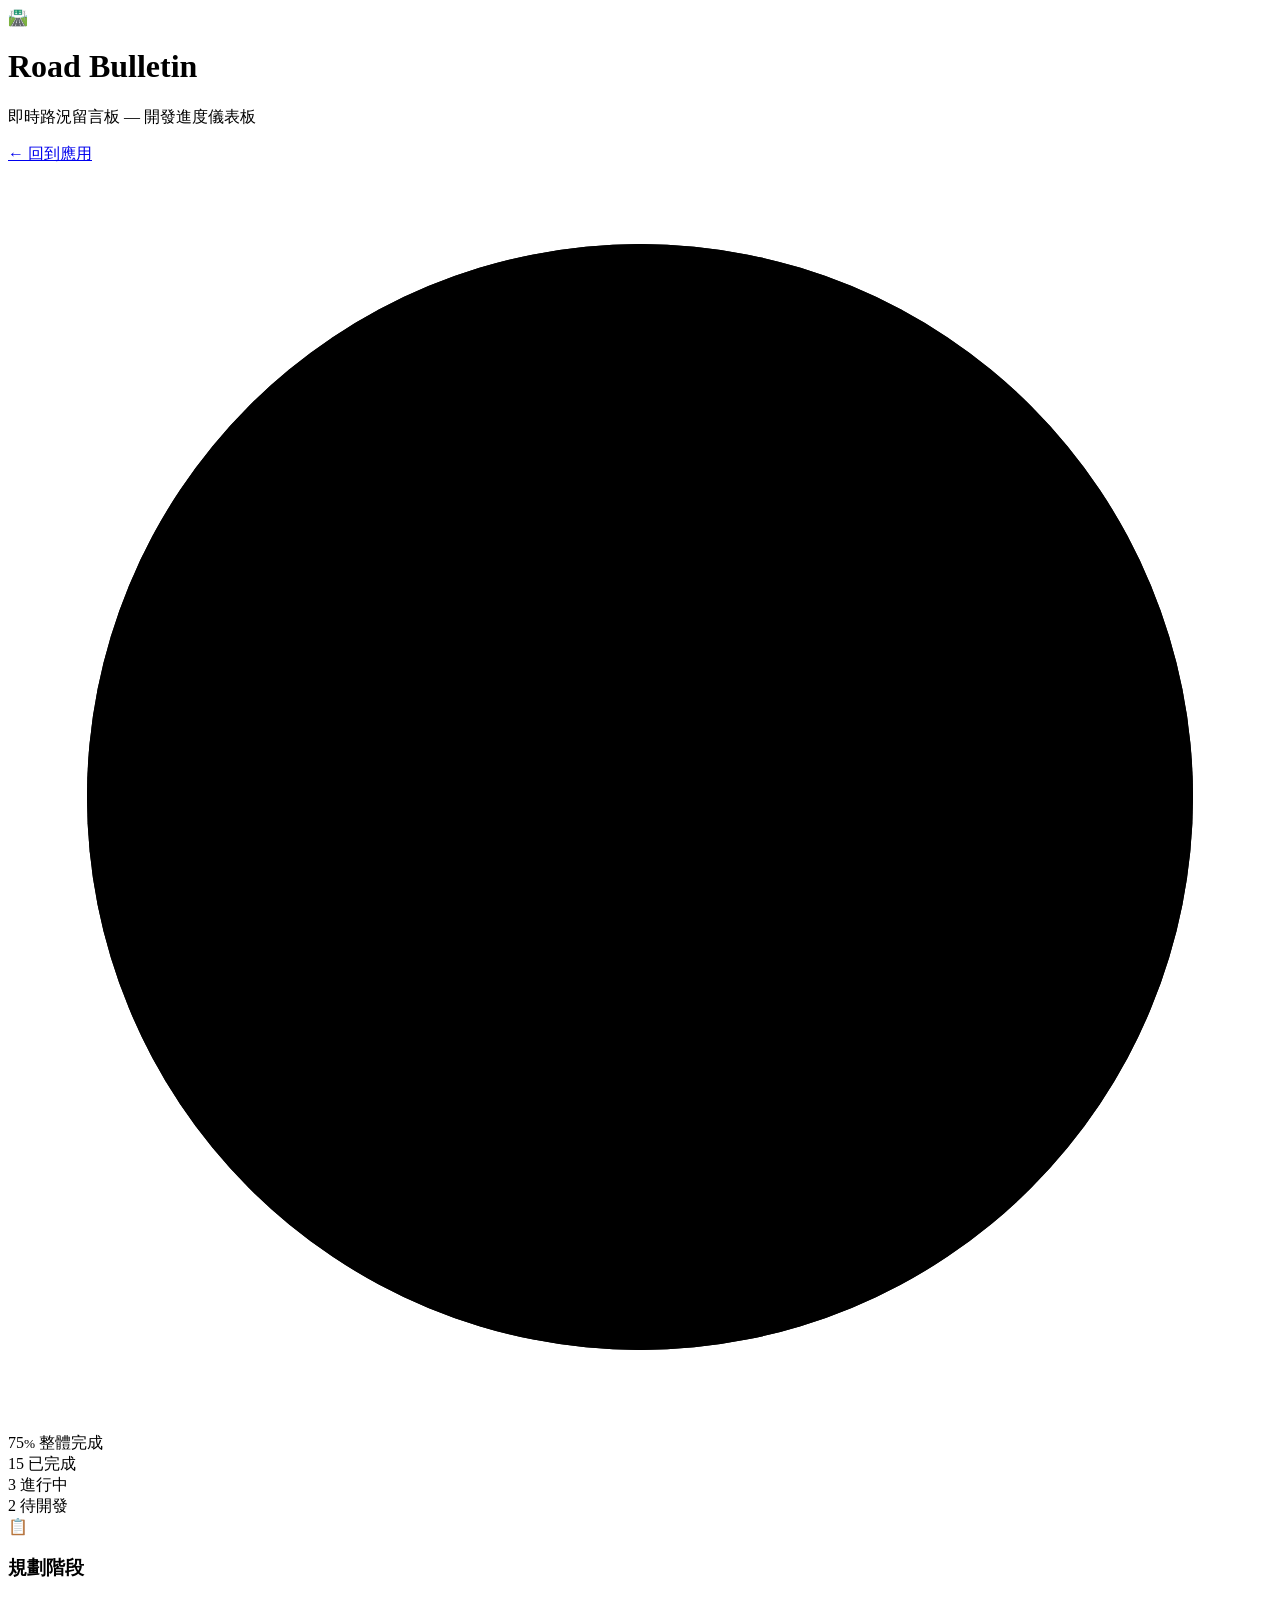
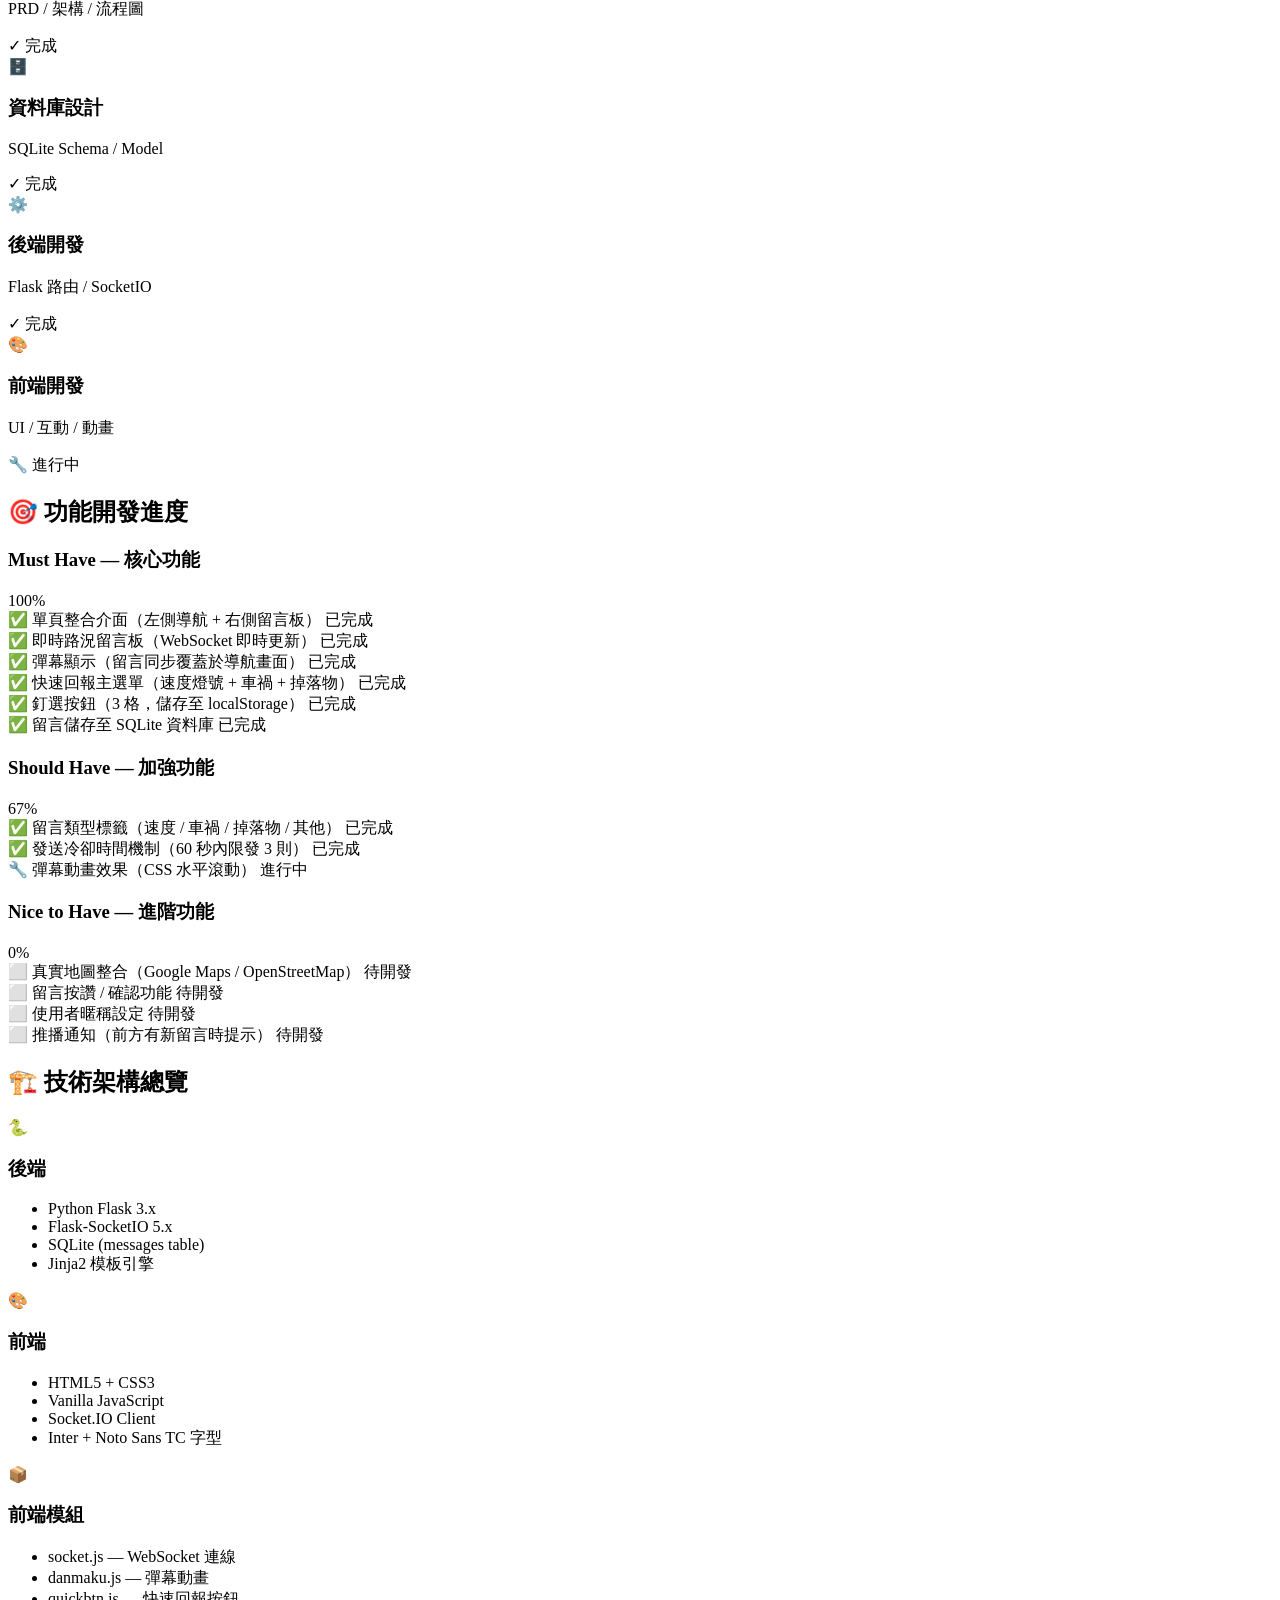
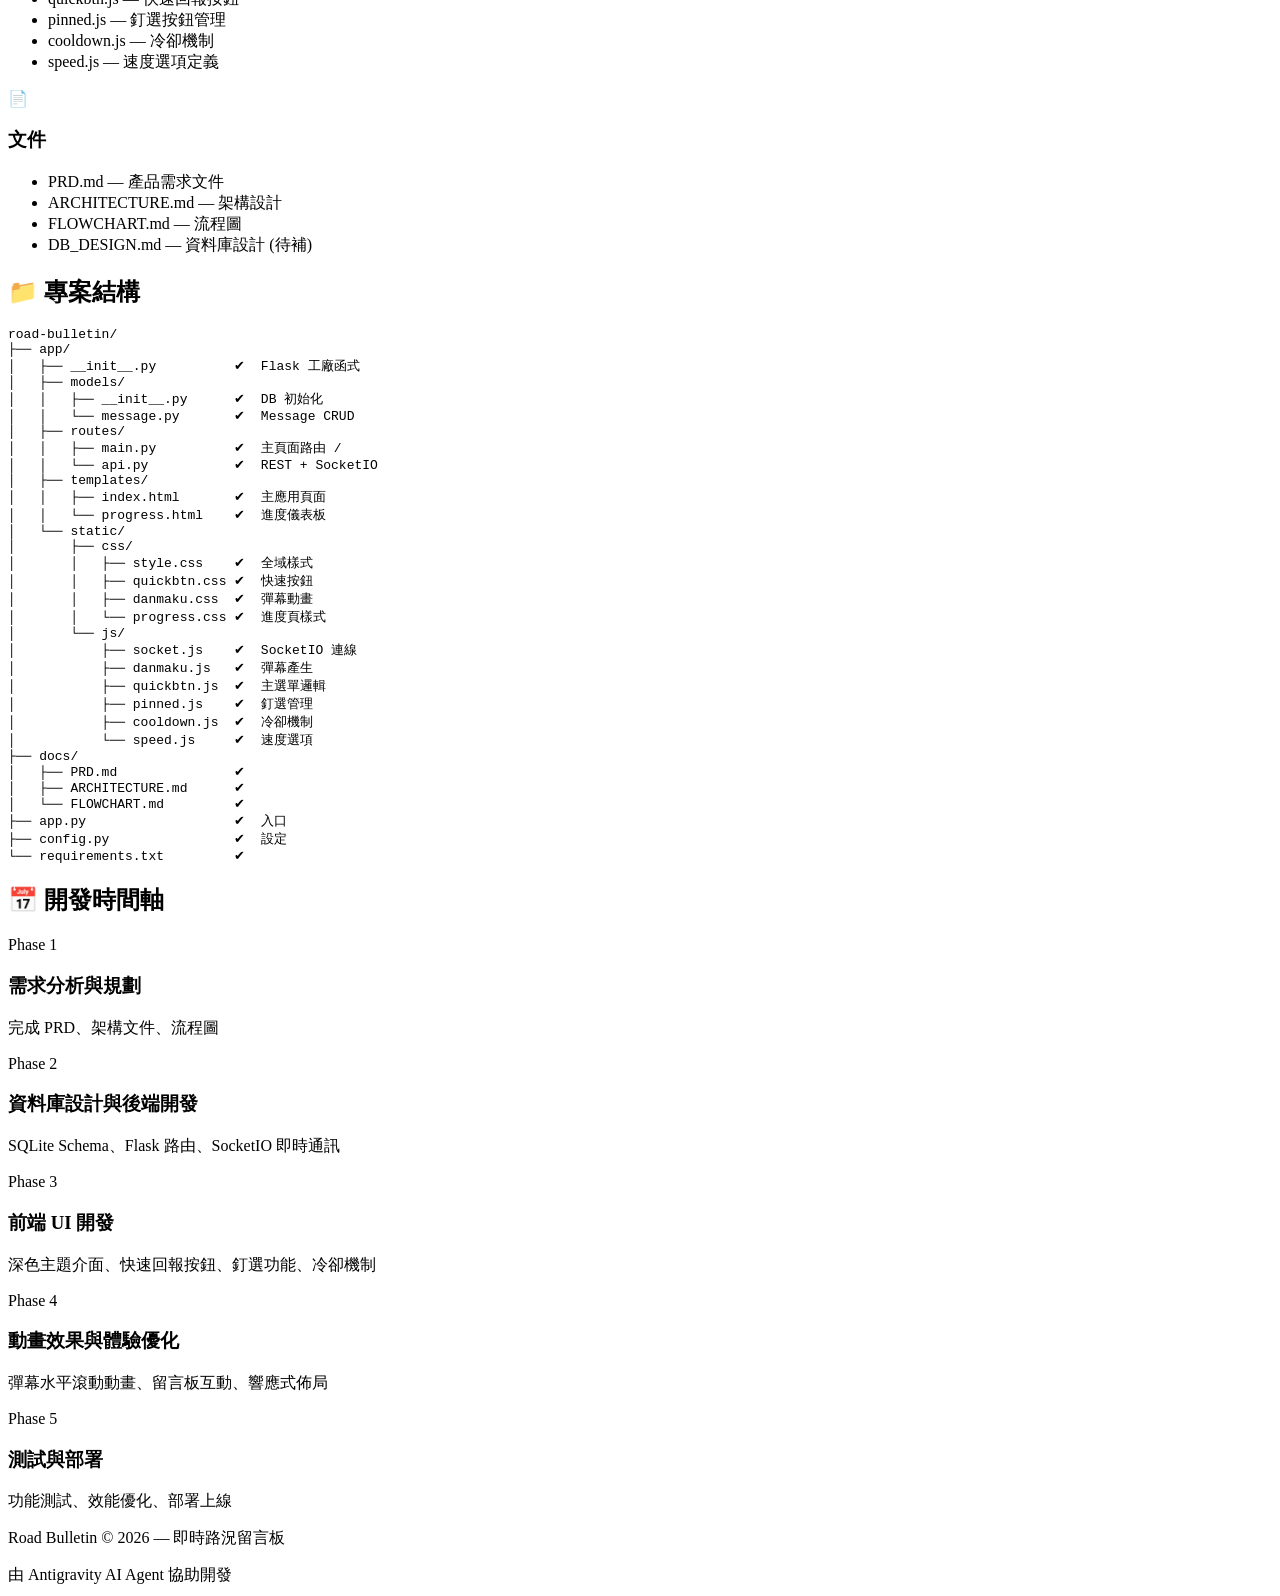
==== app/templates/progress.html @ ea511e46 "feat: implement progress dashboard, chat panel collapse, and message filter" ====
<!DOCTYPE html>
<html lang="zh-Hant">
<head>
    <meta charset="UTF-8">
    <meta name="viewport" content="width=device-width, initial-scale=1.0">
    <meta name="description" content="Road Bulletin — 即時路況留言板開發進度總覽">
    <title>Road Bulletin — 開發進度儀表板</title>
    <link rel="preconnect" href="https://fonts.googleapis.com">
    <link rel="preconnect" href="https://fonts.gstatic.com" crossorigin>
    <link href="https://fonts.googleapis.com/css2?family=Inter:wght@400;500;600;700;800&family=Noto+Sans+TC:wght@400;500;700&display=swap" rel="stylesheet">
    <link rel="stylesheet" href="{{ url_for('static', filename='css/progress.css') }}">
</head>
<body>
    <div class="progress-app">
        <!-- ===== Animated background ===== -->
        <div class="bg-glow bg-glow-1"></div>
        <div class="bg-glow bg-glow-2"></div>
        <div class="bg-glow bg-glow-3"></div>

        <!-- ===== Header ===== -->
        <header class="header">
            <div class="header-inner">
                <div class="header-left">
                    <div class="logo-mark">
                        <span class="logo-icon">🛣️</span>
                        <div class="logo-pulse"></div>
                    </div>
                    <div>
                        <h1 class="title">Road Bulletin</h1>
                        <p class="subtitle">即時路況留言板 — 開發進度儀表板</p>
                    </div>
                </div>
                <a href="/" class="back-link" title="回到主應用">
                    <span>← 回到應用</span>
                </a>
            </div>
        </header>

        <!-- ===== Main content ===== -->
        <main class="main">

            <!-- ===== Overall Progress Ring ===== -->
            <section class="overview-section">
                <div class="ring-card">
                    <div class="ring-container">
                        <svg viewBox="0 0 160 160" class="progress-ring">
                            <defs>
                                <linearGradient id="ring-grad" x1="0%" y1="0%" x2="100%" y2="100%">
                                    <stop offset="0%" stop-color="#6c63ff"/>
                                    <stop offset="100%" stop-color="#00d2ff"/>
                                </linearGradient>
                            </defs>
                            <circle class="ring-bg" cx="80" cy="80" r="70" />
                            <circle class="ring-fg" cx="80" cy="80" r="70"
                                    stroke-dasharray="439.82"
                                    stroke-dashoffset="109.96" />
                        </svg>
                        <div class="ring-label">
                            <span class="ring-pct">75<small>%</small></span>
                            <span class="ring-text">整體完成</span>
                        </div>
                    </div>
                    <div class="ring-stats">
                        <div class="stat-item stat-done">
                            <span class="stat-num">15</span>
                            <span class="stat-label">已完成</span>
                        </div>
                        <div class="stat-item stat-wip">
                            <span class="stat-num">3</span>
                            <span class="stat-label">進行中</span>
                        </div>
                        <div class="stat-item stat-todo">
                            <span class="stat-num">2</span>
                            <span class="stat-label">待開發</span>
                        </div>
                    </div>
                </div>

                <!-- Phase summary cards -->
                <div class="phase-cards">
                    <div class="phase-card completed">
                        <div class="phase-icon">📋</div>
                        <div class="phase-info">
                            <h3>規劃階段</h3>
                            <p>PRD / 架構 / 流程圖</p>
                        </div>
                        <div class="phase-badge done-badge">✓ 完成</div>
                    </div>
                    <div class="phase-card completed">
                        <div class="phase-icon">🗄️</div>
                        <div class="phase-info">
                            <h3>資料庫設計</h3>
                            <p>SQLite Schema / Model</p>
                        </div>
                        <div class="phase-badge done-badge">✓ 完成</div>
                    </div>
                    <div class="phase-card completed">
                        <div class="phase-icon">⚙️</div>
                        <div class="phase-info">
                            <h3>後端開發</h3>
                            <p>Flask 路由 / SocketIO</p>
                        </div>
                        <div class="phase-badge done-badge">✓ 完成</div>
                    </div>
                    <div class="phase-card active">
                        <div class="phase-icon">🎨</div>
                        <div class="phase-info">
                            <h3>前端開發</h3>
                            <p>UI / 互動 / 動畫</p>
                        </div>
                        <div class="phase-badge wip-badge">🔧 進行中</div>
                    </div>
                </div>
            </section>

            <!-- ===== Feature Progress Table ===== -->
            <section class="features-section">
                <h2 class="section-title">
                    <span class="section-icon">🎯</span>
                    功能開發進度
                </h2>

                <!-- Must Have -->
                <div class="feature-group">
                    <div class="group-header">
                        <h3>Must Have — 核心功能</h3>
                        <div class="group-bar-wrap">
                            <div class="group-bar" style="--pct: 100%"></div>
                        </div>
                        <span class="group-pct">100%</span>
                    </div>
                    <div class="feature-list">
                        <div class="feature-row done">
                            <span class="feat-status">✅</span>
                            <span class="feat-name">單頁整合介面（左側導航 + 右側留言板）</span>
                            <span class="feat-tag tag-done">已完成</span>
                        </div>
                        <div class="feature-row done">
                            <span class="feat-status">✅</span>
                            <span class="feat-name">即時路況留言板（WebSocket 即時更新）</span>
                            <span class="feat-tag tag-done">已完成</span>
                        </div>
                        <div class="feature-row done">
                            <span class="feat-status">✅</span>
                            <span class="feat-name">彈幕顯示（留言同步覆蓋於導航畫面）</span>
                            <span class="feat-tag tag-done">已完成</span>
                        </div>
                        <div class="feature-row done">
                            <span class="feat-status">✅</span>
                            <span class="feat-name">快速回報主選單（速度燈號 + 車禍 + 掉落物）</span>
                            <span class="feat-tag tag-done">已完成</span>
                        </div>
                        <div class="feature-row done">
                            <span class="feat-status">✅</span>
                            <span class="feat-name">釘選按鈕（3 格，儲存至 localStorage）</span>
                            <span class="feat-tag tag-done">已完成</span>
                        </div>
                        <div class="feature-row done">
                            <span class="feat-status">✅</span>
                            <span class="feat-name">留言儲存至 SQLite 資料庫</span>
                            <span class="feat-tag tag-done">已完成</span>
                        </div>
                    </div>
                </div>

                <!-- Should Have -->
                <div class="feature-group">
                    <div class="group-header">
                        <h3>Should Have — 加強功能</h3>
                        <div class="group-bar-wrap">
                            <div class="group-bar bar-wip" style="--pct: 67%"></div>
                        </div>
                        <span class="group-pct">67%</span>
                    </div>
                    <div class="feature-list">
                        <div class="feature-row done">
                            <span class="feat-status">✅</span>
                            <span class="feat-name">留言類型標籤（速度 / 車禍 / 掉落物 / 其他）</span>
                            <span class="feat-tag tag-done">已完成</span>
                        </div>
                        <div class="feature-row done">
                            <span class="feat-status">✅</span>
                            <span class="feat-name">發送冷卻時間機制（60 秒內限發 3 則）</span>
                            <span class="feat-tag tag-done">已完成</span>
                        </div>
                        <div class="feature-row wip">
                            <span class="feat-status">🔧</span>
                            <span class="feat-name">彈幕動畫效果（CSS 水平滾動）</span>
                            <span class="feat-tag tag-wip">進行中</span>
                        </div>
                    </div>
                </div>

                <!-- Nice to Have -->
                <div class="feature-group">
                    <div class="group-header">
                        <h3>Nice to Have — 進階功能</h3>
                        <div class="group-bar-wrap">
                            <div class="group-bar bar-todo" style="--pct: 0%"></div>
                        </div>
                        <span class="group-pct">0%</span>
                    </div>
                    <div class="feature-list">
                        <div class="feature-row todo">
                            <span class="feat-status">⬜</span>
                            <span class="feat-name">真實地圖整合（Google Maps / OpenStreetMap）</span>
                            <span class="feat-tag tag-todo">待開發</span>
                        </div>
                        <div class="feature-row todo">
                            <span class="feat-status">⬜</span>
                            <span class="feat-name">留言按讚 / 確認功能</span>
                            <span class="feat-tag tag-todo">待開發</span>
                        </div>
                        <div class="feature-row todo">
                            <span class="feat-status">⬜</span>
                            <span class="feat-name">使用者暱稱設定</span>
                            <span class="feat-tag tag-todo">待開發</span>
                        </div>
                        <div class="feature-row todo">
                            <span class="feat-status">⬜</span>
                            <span class="feat-name">推播通知（前方有新留言時提示）</span>
                            <span class="feat-tag tag-todo">待開發</span>
                        </div>
                    </div>
                </div>
            </section>

            <!-- ===== Tech Stack & File Map ===== -->
            <section class="tech-section">
                <h2 class="section-title">
                    <span class="section-icon">🏗️</span>
                    技術架構總覽
                </h2>
                <div class="tech-grid">
                    <!-- Backend -->
                    <div class="tech-card">
                        <div class="tech-card-header">
                            <span class="tech-emoji">🐍</span>
                            <h3>後端</h3>
                        </div>
                        <ul class="tech-list">
                            <li><span class="tech-dot dot-green"></span>Python Flask 3.x</li>
                            <li><span class="tech-dot dot-green"></span>Flask-SocketIO 5.x</li>
                            <li><span class="tech-dot dot-green"></span>SQLite (messages table)</li>
                            <li><span class="tech-dot dot-green"></span>Jinja2 模板引擎</li>
                        </ul>
                    </div>
                    <!-- Frontend -->
                    <div class="tech-card">
                        <div class="tech-card-header">
                            <span class="tech-emoji">🎨</span>
                            <h3>前端</h3>
                        </div>
                        <ul class="tech-list">
                            <li><span class="tech-dot dot-green"></span>HTML5 + CSS3</li>
                            <li><span class="tech-dot dot-green"></span>Vanilla JavaScript</li>
                            <li><span class="tech-dot dot-green"></span>Socket.IO Client</li>
                            <li><span class="tech-dot dot-green"></span>Inter + Noto Sans TC 字型</li>
                        </ul>
                    </div>
                    <!-- Modules -->
                    <div class="tech-card">
                        <div class="tech-card-header">
                            <span class="tech-emoji">📦</span>
                            <h3>前端模組</h3>
                        </div>
                        <ul class="tech-list">
                            <li><span class="tech-dot dot-green"></span>socket.js — WebSocket 連線</li>
                            <li><span class="tech-dot dot-green"></span>danmaku.js — 彈幕動畫</li>
                            <li><span class="tech-dot dot-green"></span>quickbtn.js — 快速回報按鈕</li>
                            <li><span class="tech-dot dot-green"></span>pinned.js — 釘選按鈕管理</li>
                            <li><span class="tech-dot dot-green"></span>cooldown.js — 冷卻機制</li>
                            <li><span class="tech-dot dot-green"></span>speed.js — 速度選項定義</li>
                        </ul>
                    </div>
                    <!-- Docs -->
                    <div class="tech-card">
                        <div class="tech-card-header">
                            <span class="tech-emoji">📄</span>
                            <h3>文件</h3>
                        </div>
                        <ul class="tech-list">
                            <li><span class="tech-dot dot-green"></span>PRD.md — 產品需求文件</li>
                            <li><span class="tech-dot dot-green"></span>ARCHITECTURE.md — 架構設計</li>
                            <li><span class="tech-dot dot-green"></span>FLOWCHART.md — 流程圖</li>
                            <li><span class="tech-dot dot-grey"></span>DB_DESIGN.md — 資料庫設計 (待補)</li>
                        </ul>
                    </div>
                </div>
            </section>

            <!-- ===== File Structure ===== -->
            <section class="structure-section">
                <h2 class="section-title">
                    <span class="section-icon">📁</span>
                    專案結構
                </h2>
                <div class="file-tree-card">
                    <pre class="file-tree"><code>road-bulletin/
├── app/
│   ├── __init__.py          <span class="ft-ok">✔</span>  Flask 工廠函式
│   ├── models/
│   │   ├── __init__.py      <span class="ft-ok">✔</span>  DB 初始化
│   │   └── message.py       <span class="ft-ok">✔</span>  Message CRUD
│   ├── routes/
│   │   ├── main.py          <span class="ft-ok">✔</span>  主頁面路由 /
│   │   └── api.py           <span class="ft-ok">✔</span>  REST + SocketIO
│   ├── templates/
│   │   ├── index.html       <span class="ft-ok">✔</span>  主應用頁面
│   │   └── progress.html    <span class="ft-ok">✔</span>  進度儀表板
│   └── static/
│       ├── css/
│       │   ├── style.css    <span class="ft-ok">✔</span>  全域樣式
│       │   ├── quickbtn.css <span class="ft-ok">✔</span>  快速按鈕
│       │   ├── danmaku.css  <span class="ft-ok">✔</span>  彈幕動畫
│       │   └── progress.css <span class="ft-ok">✔</span>  進度頁樣式
│       └── js/
│           ├── socket.js    <span class="ft-ok">✔</span>  SocketIO 連線
│           ├── danmaku.js   <span class="ft-ok">✔</span>  彈幕產生
│           ├── quickbtn.js  <span class="ft-ok">✔</span>  主選單邏輯
│           ├── pinned.js    <span class="ft-ok">✔</span>  釘選管理
│           ├── cooldown.js  <span class="ft-ok">✔</span>  冷卻機制
│           └── speed.js     <span class="ft-ok">✔</span>  速度選項
├── docs/
│   ├── PRD.md               <span class="ft-ok">✔</span>
│   ├── ARCHITECTURE.md      <span class="ft-ok">✔</span>
│   └── FLOWCHART.md         <span class="ft-ok">✔</span>
├── app.py                   <span class="ft-ok">✔</span>  入口
├── config.py                <span class="ft-ok">✔</span>  設定
└── requirements.txt         <span class="ft-ok">✔</span></code></pre>
                </div>
            </section>

            <!-- ===== Timeline ===== -->
            <section class="timeline-section">
                <h2 class="section-title">
                    <span class="section-icon">📅</span>
                    開發時間軸
                </h2>
                <div class="timeline">
                    <div class="timeline-item done">
                        <div class="tl-dot"></div>
                        <div class="tl-content">
                            <div class="tl-date">Phase 1</div>
                            <h3>需求分析與規劃</h3>
                            <p>完成 PRD、架構文件、流程圖</p>
                        </div>
                    </div>
                    <div class="timeline-item done">
                        <div class="tl-dot"></div>
                        <div class="tl-content">
                            <div class="tl-date">Phase 2</div>
                            <h3>資料庫設計與後端開發</h3>
                            <p>SQLite Schema、Flask 路由、SocketIO 即時通訊</p>
                        </div>
                    </div>
                    <div class="timeline-item done">
                        <div class="tl-dot"></div>
                        <div class="tl-content">
                            <div class="tl-date">Phase 3</div>
                            <h3>前端 UI 開發</h3>
                            <p>深色主題介面、快速回報按鈕、釘選功能、冷卻機制</p>
                        </div>
                    </div>
                    <div class="timeline-item active">
                        <div class="tl-dot"></div>
                        <div class="tl-content">
                            <div class="tl-date">Phase 4</div>
                            <h3>動畫效果與體驗優化</h3>
                            <p>彈幕水平滾動動畫、留言板互動、響應式佈局</p>
                        </div>
                    </div>
                    <div class="timeline-item upcoming">
                        <div class="tl-dot"></div>
                        <div class="tl-content">
                            <div class="tl-date">Phase 5</div>
                            <h3>測試與部署</h3>
                            <p>功能測試、效能優化、部署上線</p>
                        </div>
                    </div>
                </div>
            </section>

        </main>

        <!-- ===== Footer ===== -->
        <footer class="footer">
            <p>Road Bulletin © 2026 — 即時路況留言板</p>
            <p class="footer-sub">由 Antigravity AI Agent 協助開發</p>
        </footer>
    </div>

    <script>
        // Animate progress ring on load
        document.addEventListener('DOMContentLoaded', () => {
            const ring = document.querySelector('.ring-fg');
            if (ring) {
                const circumference = 2 * Math.PI * 70; // 439.82
                const pct = 75;
                const offset = circumference * (1 - pct / 100);
                // Start from full offset, animate to target
                ring.style.strokeDashoffset = circumference;
                requestAnimationFrame(() => {
                    ring.style.transition = 'stroke-dashoffset 1.5s cubic-bezier(0.4, 0, 0.2, 1)';
                    ring.style.strokeDashoffset = offset;
                });
            }

            // Animate progress bars
            document.querySelectorAll('.group-bar').forEach((bar) => {
                const pct = bar.style.getPropertyValue('--pct');
                bar.style.width = '0%';
                requestAnimationFrame(() => {
                    bar.style.transition = 'width 1.2s cubic-bezier(0.4, 0, 0.2, 1)';
                    bar.style.width = pct;
                });
            });

            // Stagger feature rows entrance
            document.querySelectorAll('.feature-row').forEach((row, i) => {
                row.style.animationDelay = `${i * 0.04}s`;
            });
        });
    </script>
</body>
</html>
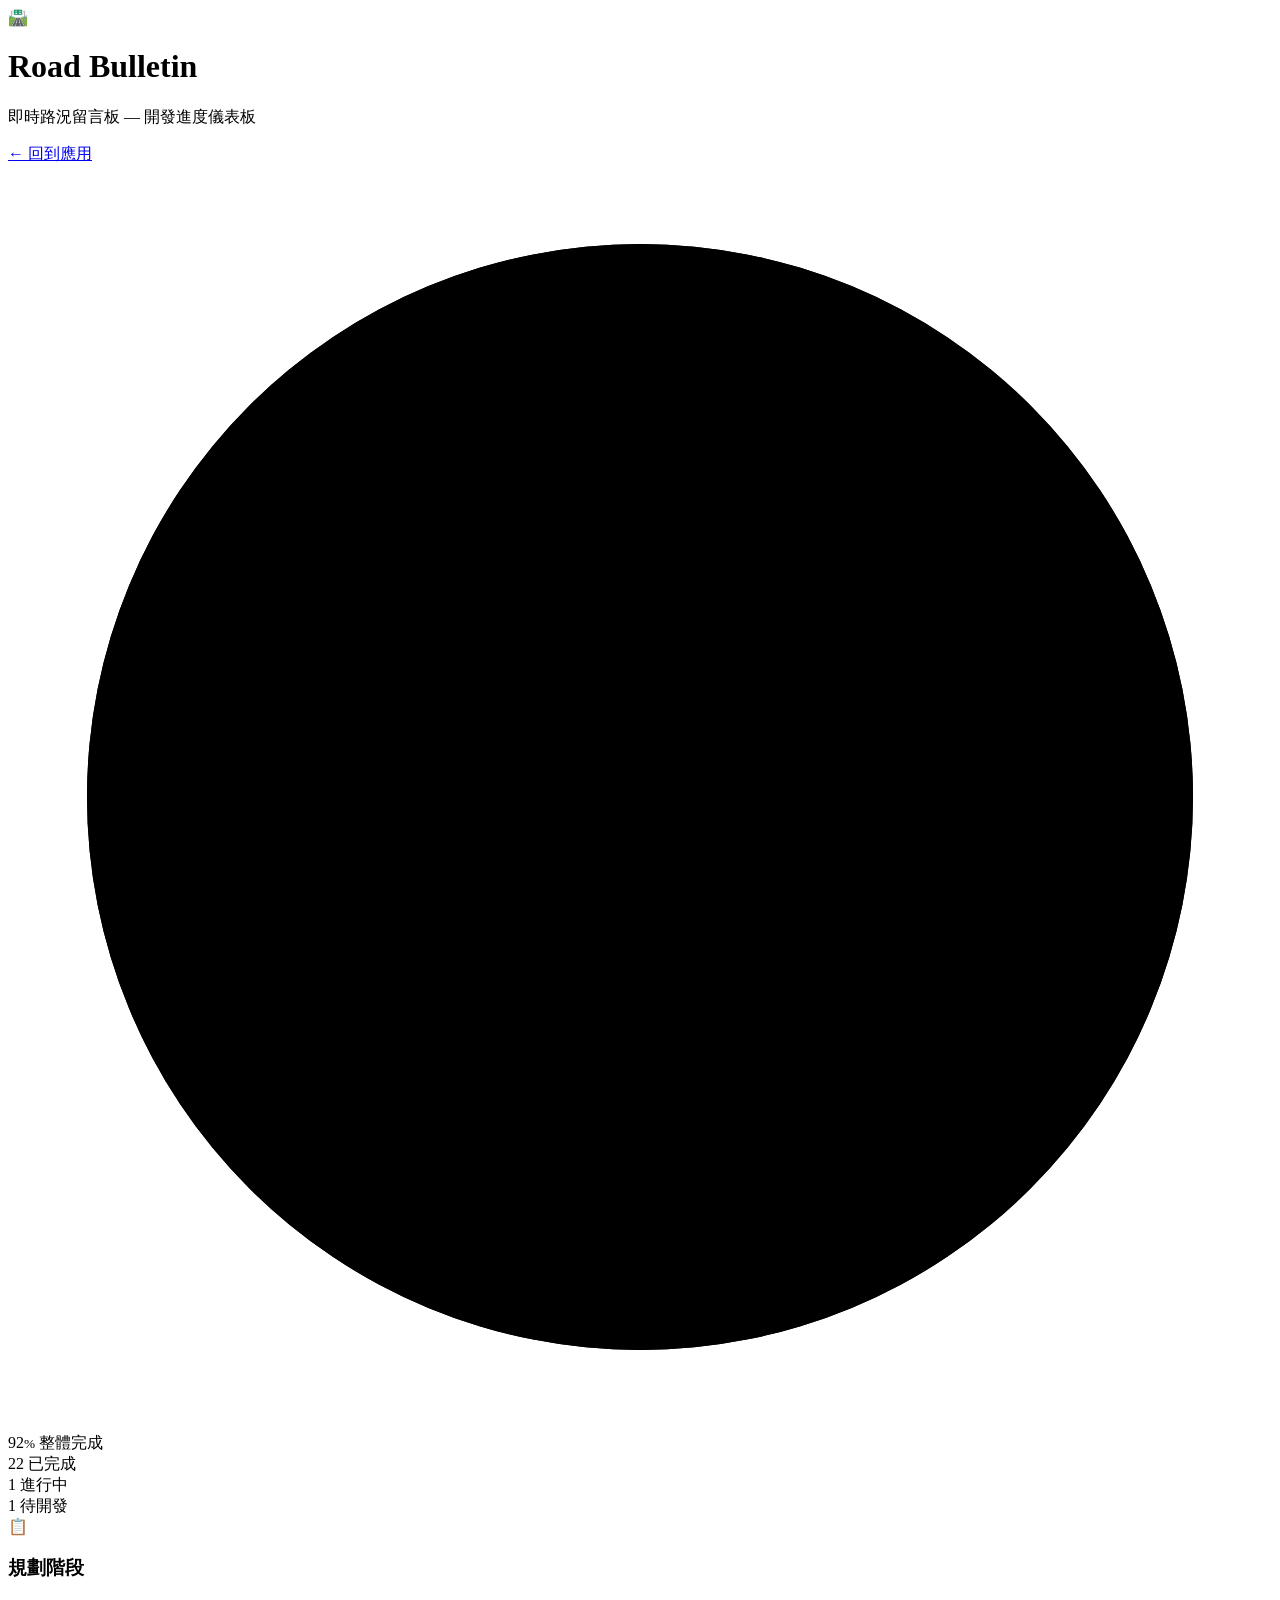
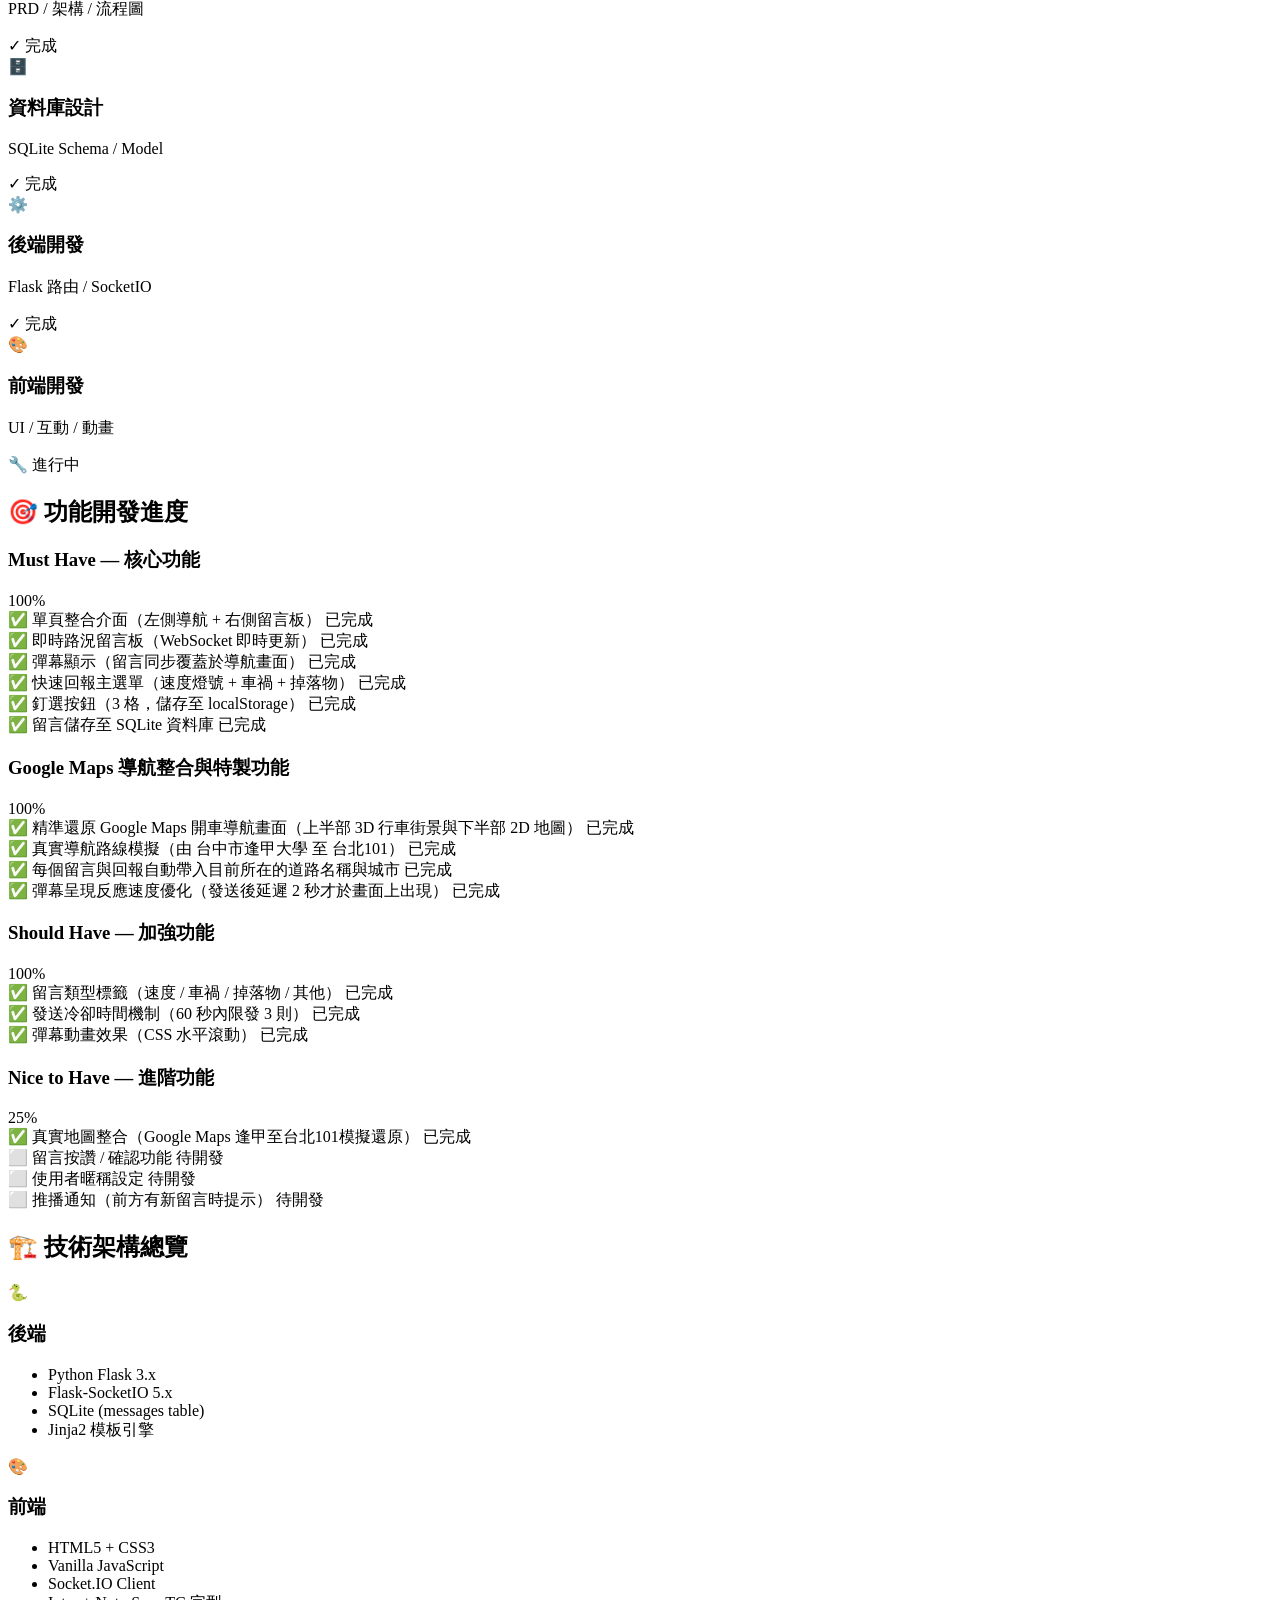
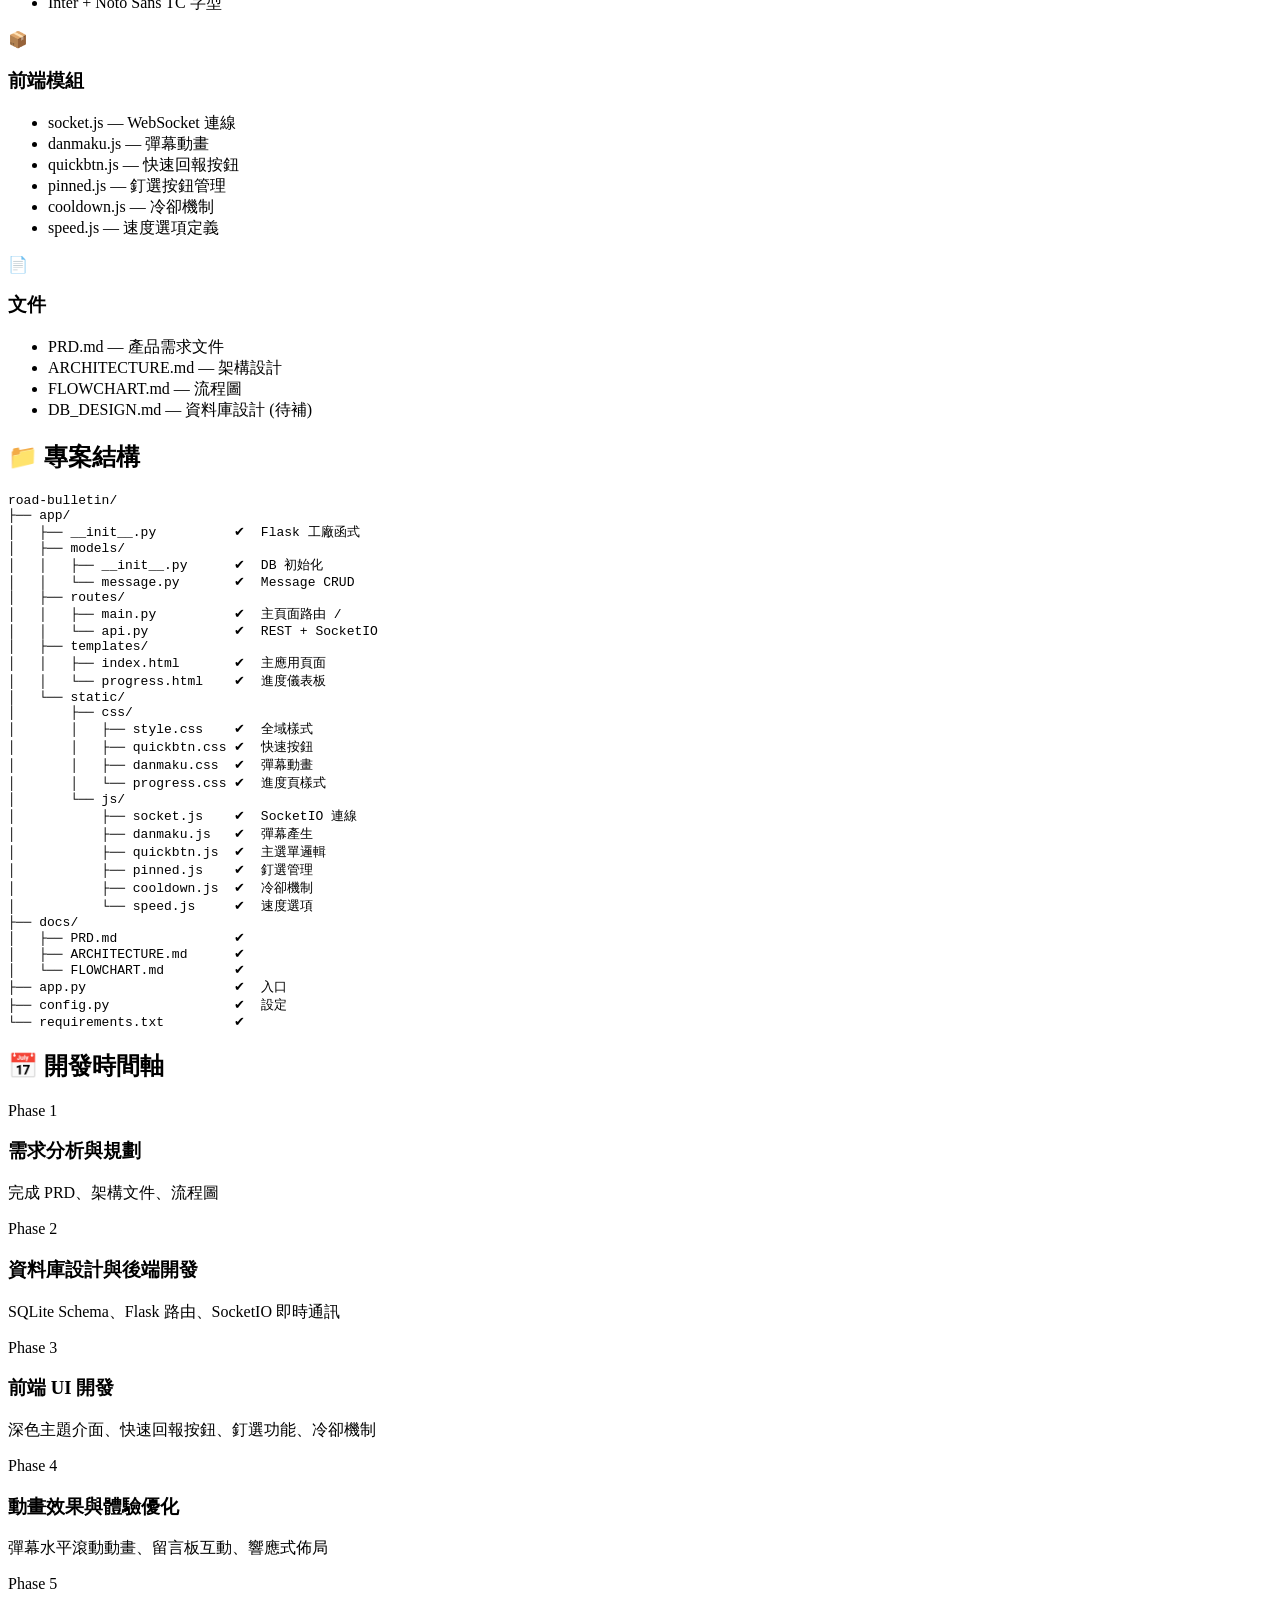
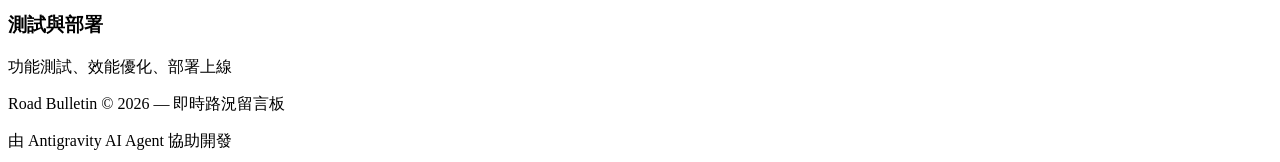
==== commit 405bc18b: "feat: implement Google Maps route simulation, road tags in chat, 2s danmaku delay, and progress redi" ====
--- a/app/templates/progress.html
+++ b/app/templates/progress.html
@@ -53,24 +53,24 @@
                             <circle class="ring-bg" cx="80" cy="80" r="70" />
                             <circle class="ring-fg" cx="80" cy="80" r="70"
                                     stroke-dasharray="439.82"
-                                    stroke-dashoffset="109.96" />
+                                    stroke-dashoffset="35.18" />
                         </svg>
                         <div class="ring-label">
-                            <span class="ring-pct">75<small>%</small></span>
+                            <span class="ring-pct">92<small>%</small></span>
                             <span class="ring-text">整體完成</span>
                         </div>
                     </div>
                     <div class="ring-stats">
                         <div class="stat-item stat-done">
-                            <span class="stat-num">15</span>
+                            <span class="stat-num">22</span>
                             <span class="stat-label">已完成</span>
                         </div>
                         <div class="stat-item stat-wip">
-                            <span class="stat-num">3</span>
+                            <span class="stat-num">1</span>
                             <span class="stat-label">進行中</span>
                         </div>
                         <div class="stat-item stat-todo">
-                            <span class="stat-num">2</span>
+                            <span class="stat-num">1</span>
                             <span class="stat-label">待開發</span>
                         </div>
                     </div>
@@ -163,14 +163,47 @@
                     </div>
                 </div>
 
+                <!-- Google Maps 導航整合特製功能 -->
+                <div class="feature-group">
+                    <div class="group-header">
+                        <h3>Google Maps 導航整合與特製功能</h3>
+                        <div class="group-bar-wrap">
+                            <div class="group-bar" style="--pct: 100%"></div>
+                        </div>
+                        <span class="group-pct">100%</span>
+                    </div>
+                    <div class="feature-list">
+                        <div class="feature-row done">
+                            <span class="feat-status">✅</span>
+                            <span class="feat-name">精準還原 Google Maps 開車導航畫面（上半部 3D 行車街景與下半部 2D 地圖）</span>
+                            <span class="feat-tag tag-done">已完成</span>
+                        </div>
+                        <div class="feature-row done">
+                            <span class="feat-status">✅</span>
+                            <span class="feat-name">真實導航路線模擬（由 台中市逢甲大學 至 台北101）</span>
+                            <span class="feat-tag tag-done">已完成</span>
+                        </div>
+                        <div class="feature-row done">
+                            <span class="feat-status">✅</span>
+                            <span class="feat-name">每個留言與回報自動帶入目前所在的道路名稱與城市</span>
+                            <span class="feat-tag tag-done">已完成</span>
+                        </div>
+                        <div class="feature-row done">
+                            <span class="feat-status">✅</span>
+                            <span class="feat-name">彈幕呈現反應速度優化（發送後延遲 2 秒才於畫面上出現）</span>
+                            <span class="feat-tag tag-done">已完成</span>
+                        </div>
+                    </div>
+                </div>
+
                 <!-- Should Have -->
                 <div class="feature-group">
                     <div class="group-header">
                         <h3>Should Have — 加強功能</h3>
                         <div class="group-bar-wrap">
-                            <div class="group-bar bar-wip" style="--pct: 67%"></div>
-                        </div>
-                        <span class="group-pct">67%</span>
+                            <div class="group-bar" style="--pct: 100%"></div>
+                        </div>
+                        <span class="group-pct">100%</span>
                     </div>
                     <div class="feature-list">
                         <div class="feature-row done">
@@ -183,10 +216,10 @@
                             <span class="feat-name">發送冷卻時間機制（60 秒內限發 3 則）</span>
                             <span class="feat-tag tag-done">已完成</span>
                         </div>
-                        <div class="feature-row wip">
-                            <span class="feat-status">🔧</span>
+                        <div class="feature-row done">
+                            <span class="feat-status">✅</span>
                             <span class="feat-name">彈幕動畫效果（CSS 水平滾動）</span>
-                            <span class="feat-tag tag-wip">進行中</span>
+                            <span class="feat-tag tag-done">已完成</span>
                         </div>
                     </div>
                 </div>
@@ -196,15 +229,15 @@
                     <div class="group-header">
                         <h3>Nice to Have — 進階功能</h3>
                         <div class="group-bar-wrap">
-                            <div class="group-bar bar-todo" style="--pct: 0%"></div>
-                        </div>
-                        <span class="group-pct">0%</span>
+                            <div class="group-bar bar-todo" style="--pct: 25%"></div>
+                        </div>
+                        <span class="group-pct">25%</span>
                     </div>
                     <div class="feature-list">
-                        <div class="feature-row todo">
-                            <span class="feat-status">⬜</span>
-                            <span class="feat-name">真實地圖整合（Google Maps / OpenStreetMap）</span>
-                            <span class="feat-tag tag-todo">待開發</span>
+                        <div class="feature-row done">
+                            <span class="feat-status">✅</span>
+                            <span class="feat-name">真實地圖整合（Google Maps 逢甲至台北101模擬還原）</span>
+                            <span class="feat-tag tag-done">已完成</span>
                         </div>
                         <div class="feature-row todo">
                             <span class="feat-status">⬜</span>
@@ -396,7 +429,7 @@
             const ring = document.querySelector('.ring-fg');
             if (ring) {
                 const circumference = 2 * Math.PI * 70; // 439.82
-                const pct = 75;
+                const pct = 92;
                 const offset = circumference * (1 - pct / 100);
                 // Start from full offset, animate to target
                 ring.style.strokeDashoffset = circumference;
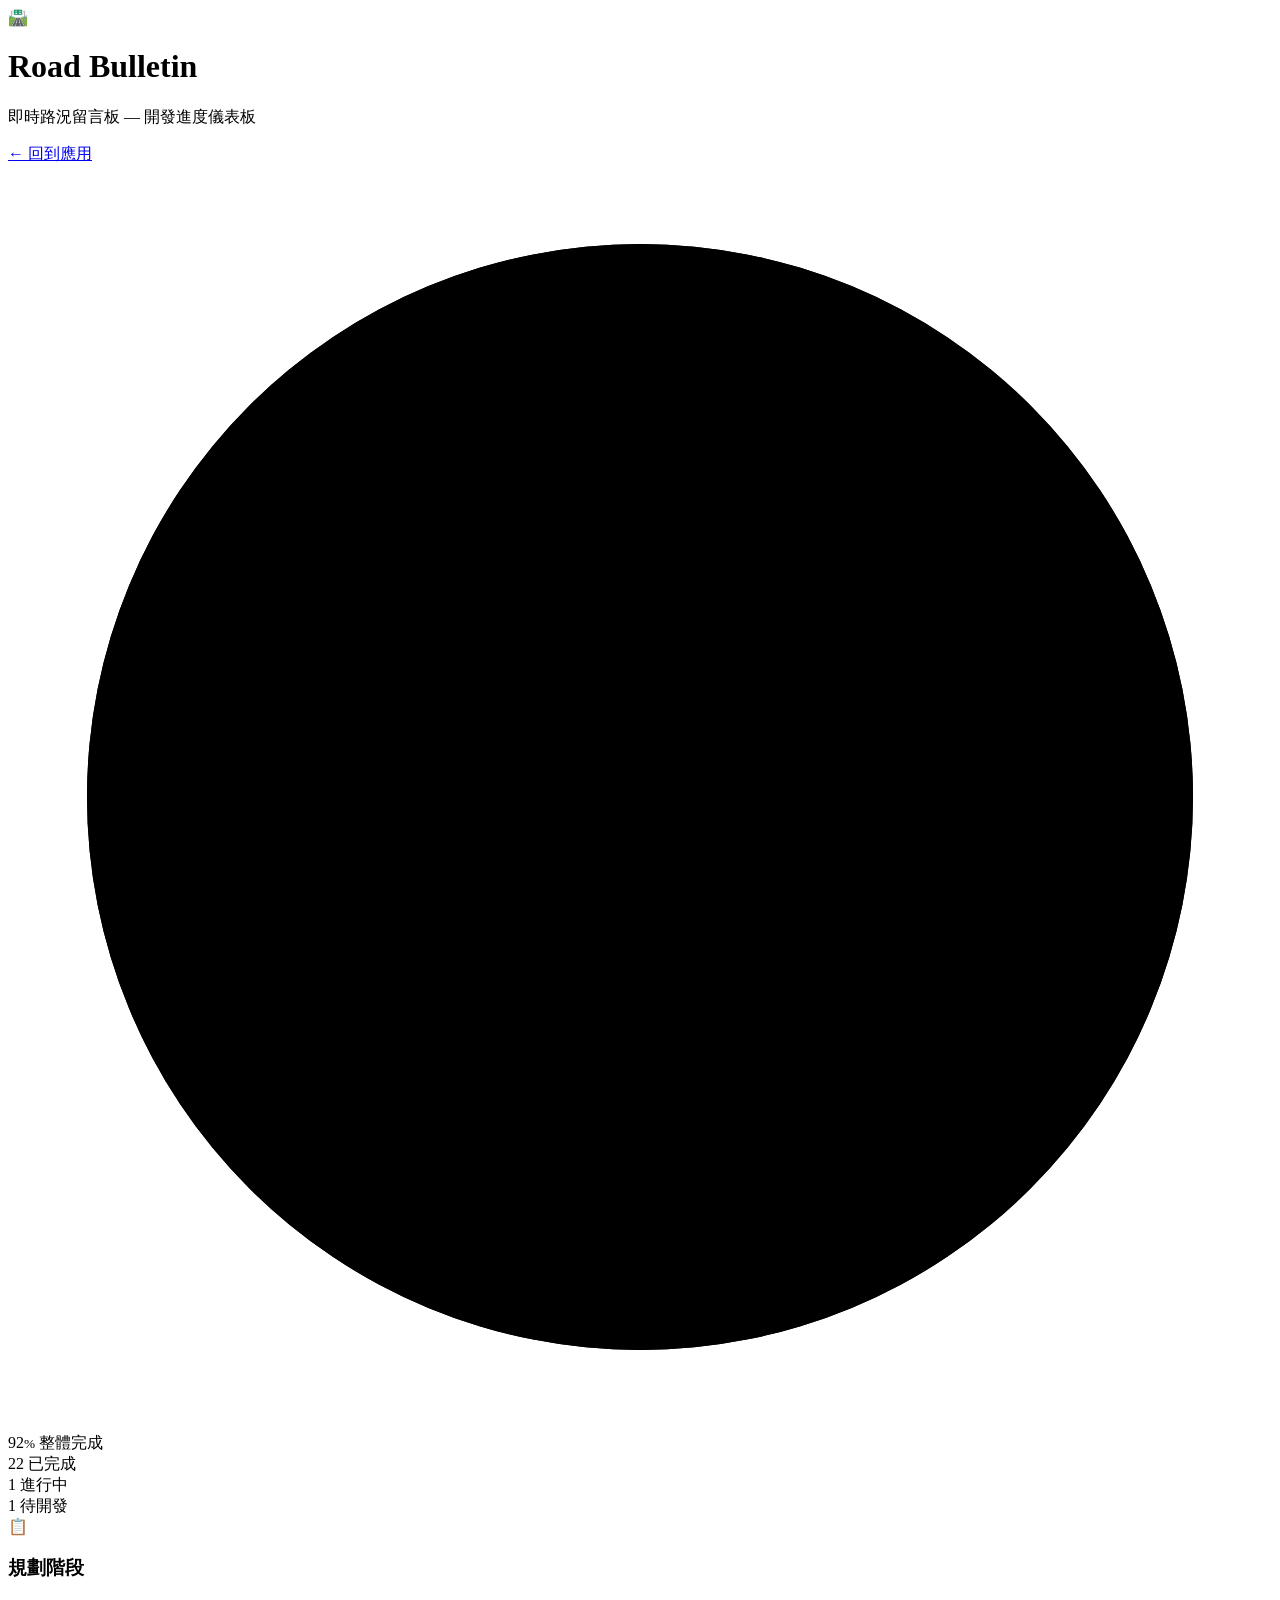
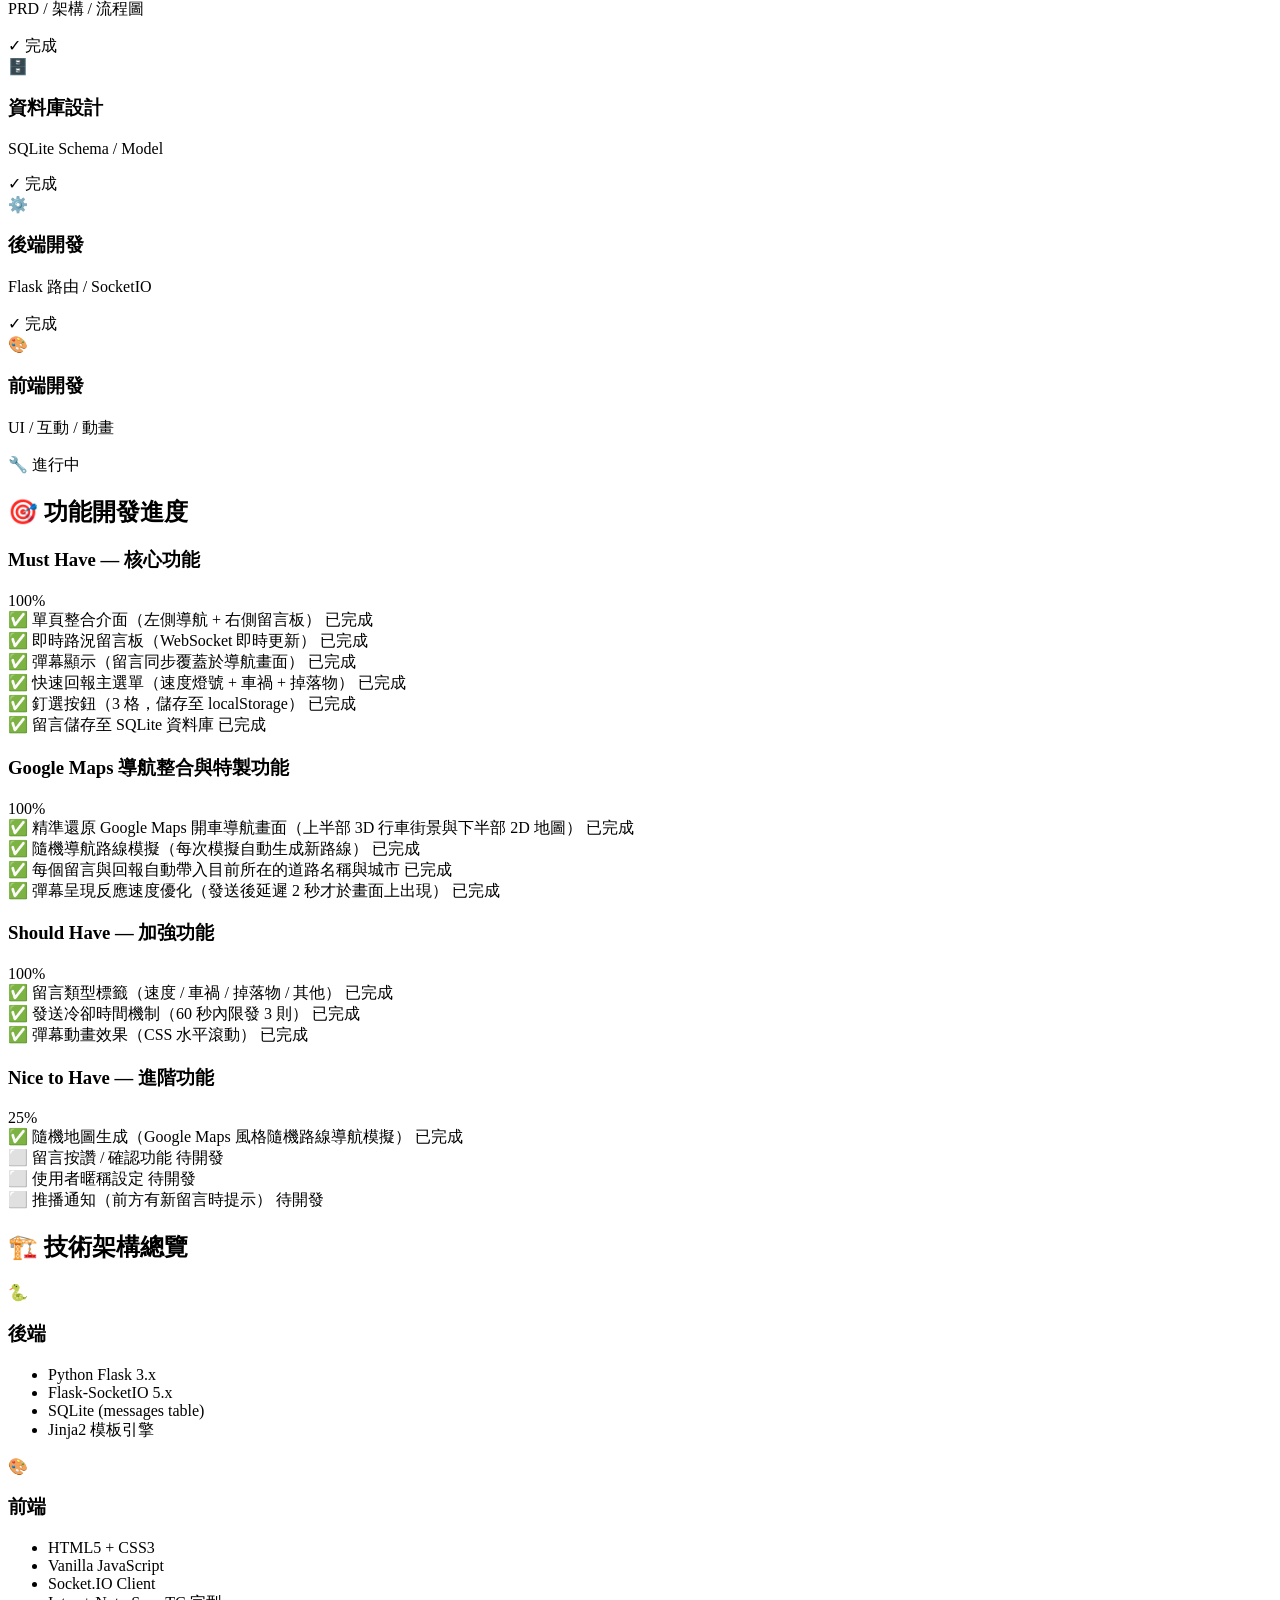
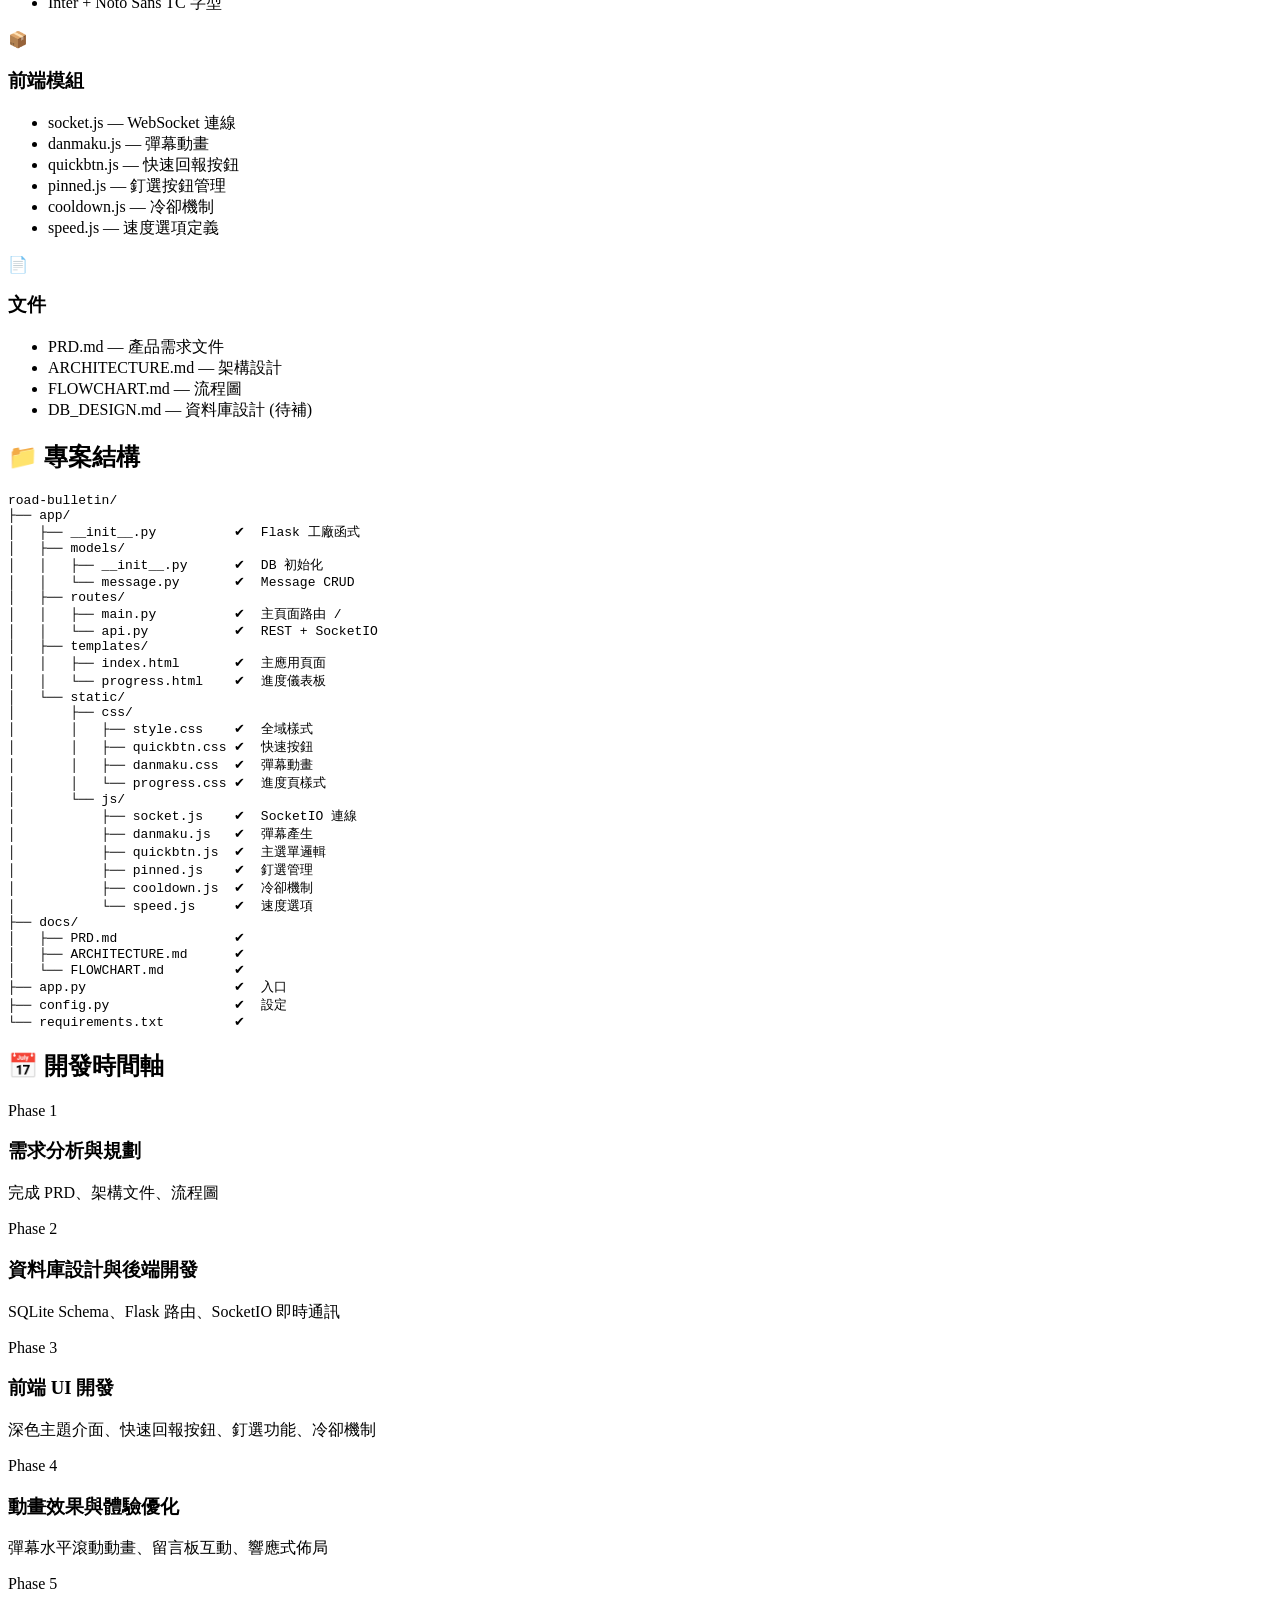
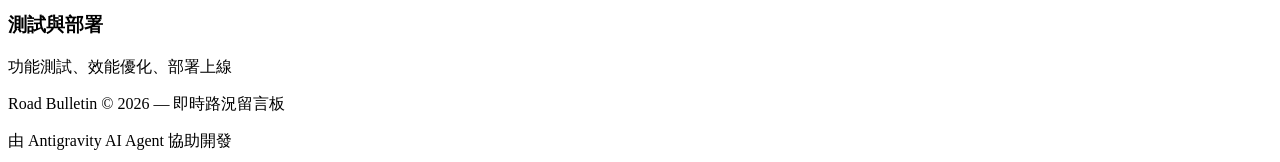
==== commit e858324d: "feat: implement Google Maps style 3D navigation simulation with random route generation" ====
--- a/app/templates/progress.html
+++ b/app/templates/progress.html
@@ -180,7 +180,7 @@
                         </div>
                         <div class="feature-row done">
                             <span class="feat-status">✅</span>
-                            <span class="feat-name">真實導航路線模擬（由 台中市逢甲大學 至 台北101）</span>
+                            <span class="feat-name">隨機導航路線模擬（每次模擬自動生成新路線）</span>
                             <span class="feat-tag tag-done">已完成</span>
                         </div>
                         <div class="feature-row done">
@@ -236,7 +236,7 @@
                     <div class="feature-list">
                         <div class="feature-row done">
                             <span class="feat-status">✅</span>
-                            <span class="feat-name">真實地圖整合（Google Maps 逢甲至台北101模擬還原）</span>
+                            <span class="feat-name">隨機地圖生成（Google Maps 風格隨機路線導航模擬）</span>
                             <span class="feat-tag tag-done">已完成</span>
                         </div>
                         <div class="feature-row todo">
